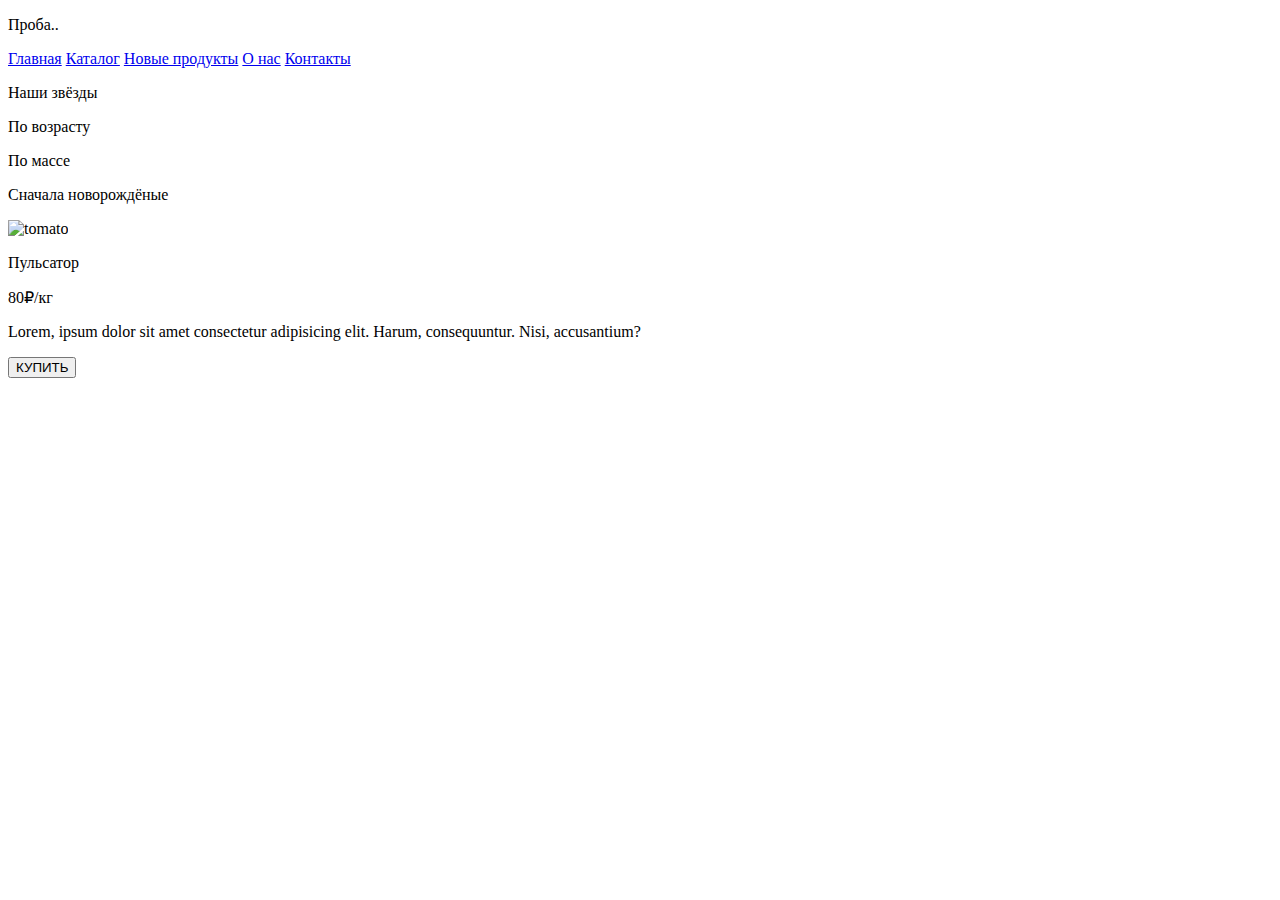
==== index.html @ 251368b4 "Update index.html" ====
<!DOCTYPE html>
<html lang="ru">
<head>
    <meta charset="UTF-8">
    <meta http-equiv="X-UA-Compatible" content="IE=edge">
    <meta name="viewport" content="width=device-width, initial-scale=1.0">
    <link rel="stylesheet" href="https://cdnjs.cloudflare.com/ajax/libs/font-awesome/6.4.0/css/all.min.css" integrity="sha512-iecdLmaskl7CVkqkXNQ/ZH/XLlvWZOJyj7Yy7tcenmpD1ypASozpmT/E0iPtmFIB46ZmdtAc9eNBvH0H/ZpiBw==" crossorigin="anonymous" referrerpolicy="no-referrer" />
    <link rel="preconnect" href="https://fonts.googleapis.com">
    <link rel="preconnect" href="https://fonts.gstatic.com" crossorigin>
    <link href="https://fonts.googleapis.com/css2?family=Inter:wght@400;500;600;700&family=Open+Sans&family=Sofia+Sans:ital@1&display=swap" rel="stylesheet">
    <link rel="stylesheet" href="style.css">
    <meta name="description" content="Проба."/>
    <title>Проба</title>
</head>
<body>
    <div class="container">
        <header id="header" class="display-f">
            <p class="header__logo">Проба.<span class="header__logo-dot">.</span></p>
            <nav class="display-f">
                <a href="./index.html" class="header__nav-a">Главная</a>
                <a href="./catalog.html" class="header__nav-a">Каталог</a>
                <a href="./new.html" class="header__nav-a">Новые продукты</a>
                <a href="./about.html" class="header__nav-a">О нас</a>
                <a href="./contact.html" class="header__nav-a">Контакты</a>
            </nav>
            <i class="fa-regular fa-user" style="font-size: 20px;"></i>
        </header>

        <p class="box__menu-p">Наши <span class="green italic">звёзды</span></p>
        <div class="box__menu-sort-buttons display-f">
            <div class="arrow-up display-f">
                <p class="mr">По возрасту</p>
                <i class="fa-regular fa-arrow-up-wide-short"></i>
            </div>
            <div class="arrow-down display-f">
                <p class="mr">По массе</p>
                <i class="fa-regular fa-arrow-up-short-wide"></i>
            </div>
            <p>Сначала новорождёные</p>
        </div>
        
        <div class="catalog">
            <div class="card">
                <div  style="text-align: end; font-size: 20px;"><i class="fa-regular fa-heart"></i></div>
                <img src="img/1.png" alt="tomato" class="product-photo">
                <div class="name-and-price display-f">
                    <p class="name-of-product size-24">Пульсатор</p>
                    <p class="price-of-product size-24"><span class="bold">80</span>₽/кг</p>
                </div>
                <p class="description-of-product">Lorem, ipsum dolor sit amet consectetur adipisicing elit. Harum, consequuntur. Nisi, accusantium?</p>
                <button class="buy-product-button">КУПИТЬ</button>
            </div>
            <div class="card"></div>
            <div class="card"></div>
            <div class="card"></div>
            <div class="card"></div>
            <div class="card"></div>
            <div class="card"></div>
            <div class="card"></div>
        </div>
    </div>
    <!-- <script src="script.js"></script> -->
    <script>
        const catalog = document.querySelector('.catalog');
        window.onscroll = function() {scrollFunction()};
            function scrollFunction() {
            if (document.body.scrollTop > 50 || document.documentElement.scrollTop > 50) {
                document.getElementById('header').classList.add('scroll');
            } else {
                document.getElementById('header').classList.remove('scroll');
            }
        };
        console.log(data)
        data.forEach((el, idx) => {
        catalog.innerHTML += `<div class="card">
                                    <div  style="text-align: end; font-size: 20px;"><i class="fa-regular fa-heart"></i></div>
                                    <img src="img/${idx++}.png" alt="${el.name}" class="product-photo">
                                    <div class="name-and-price display-f">
                                        <p class="name-of-product size-24">${el.name}</p>
                                        <p class="price-of-product size-24"><span class="bold">${el.price}</span>₽/кг</p>
                                    </div>
                                    <p class="description-of-product">${el.description}</p>
                                    <button class="buy-product-button">КУПИТЬ</button>
                            </div>`;
        });
    </script>
</body>
</html>
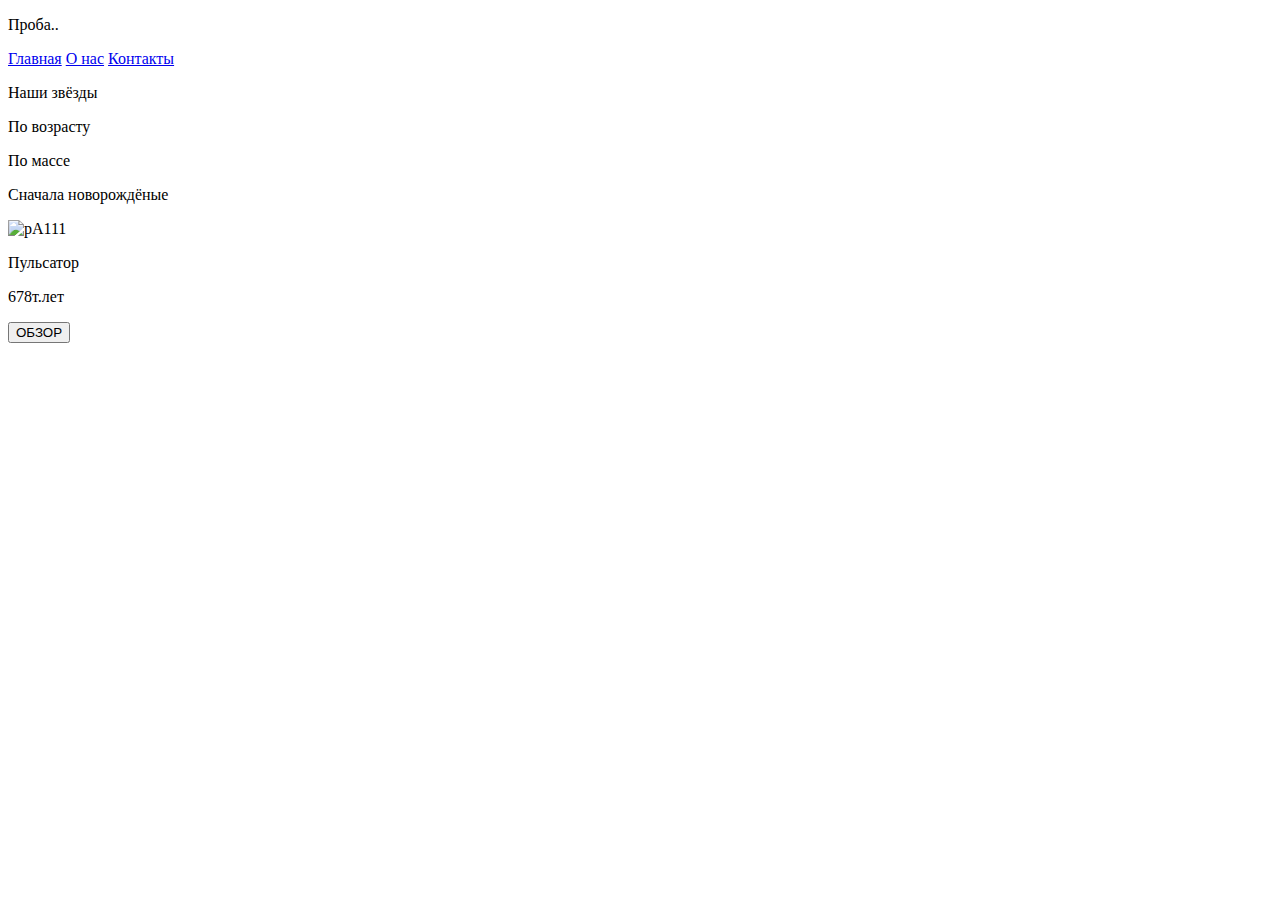
==== commit fd47c078: "Update index.html" ====
--- a/index.html
+++ b/index.html
@@ -18,8 +18,6 @@
             <p class="header__logo">Проба.<span class="header__logo-dot">.</span></p>
             <nav class="display-f">
                 <a href="./index.html" class="header__nav-a">Главная</a>
-                <a href="./catalog.html" class="header__nav-a">Каталог</a>
-                <a href="./new.html" class="header__nav-a">Новые продукты</a>
                 <a href="./about.html" class="header__nav-a">О нас</a>
                 <a href="./contact.html" class="header__nav-a">Контакты</a>
             </nav>
@@ -42,13 +40,12 @@
         <div class="catalog">
             <div class="card">
                 <div  style="text-align: end; font-size: 20px;"><i class="fa-regular fa-heart"></i></div>
-                <img src="img/1.png" alt="tomato" class="product-photo">
+                <img src="img/1.png" alt="pA111" class="z-photo">
                 <div class="name-and-price display-f">
                     <p class="name-of-product size-24">Пульсатор</p>
-                    <p class="price-of-product size-24"><span class="bold">80</span>₽/кг</p>
+                    <p class="price-of-product size-24"><span class="bold">678</span>т.лет</p>
                 </div>
-                <p class="description-of-product">Lorem, ipsum dolor sit amet consectetur adipisicing elit. Harum, consequuntur. Nisi, accusantium?</p>
-                <button class="buy-product-button">КУПИТЬ</button>
+                <button class="buy-product-button">ОБЗОР</button>
             </div>
             <div class="card"></div>
             <div class="card"></div>
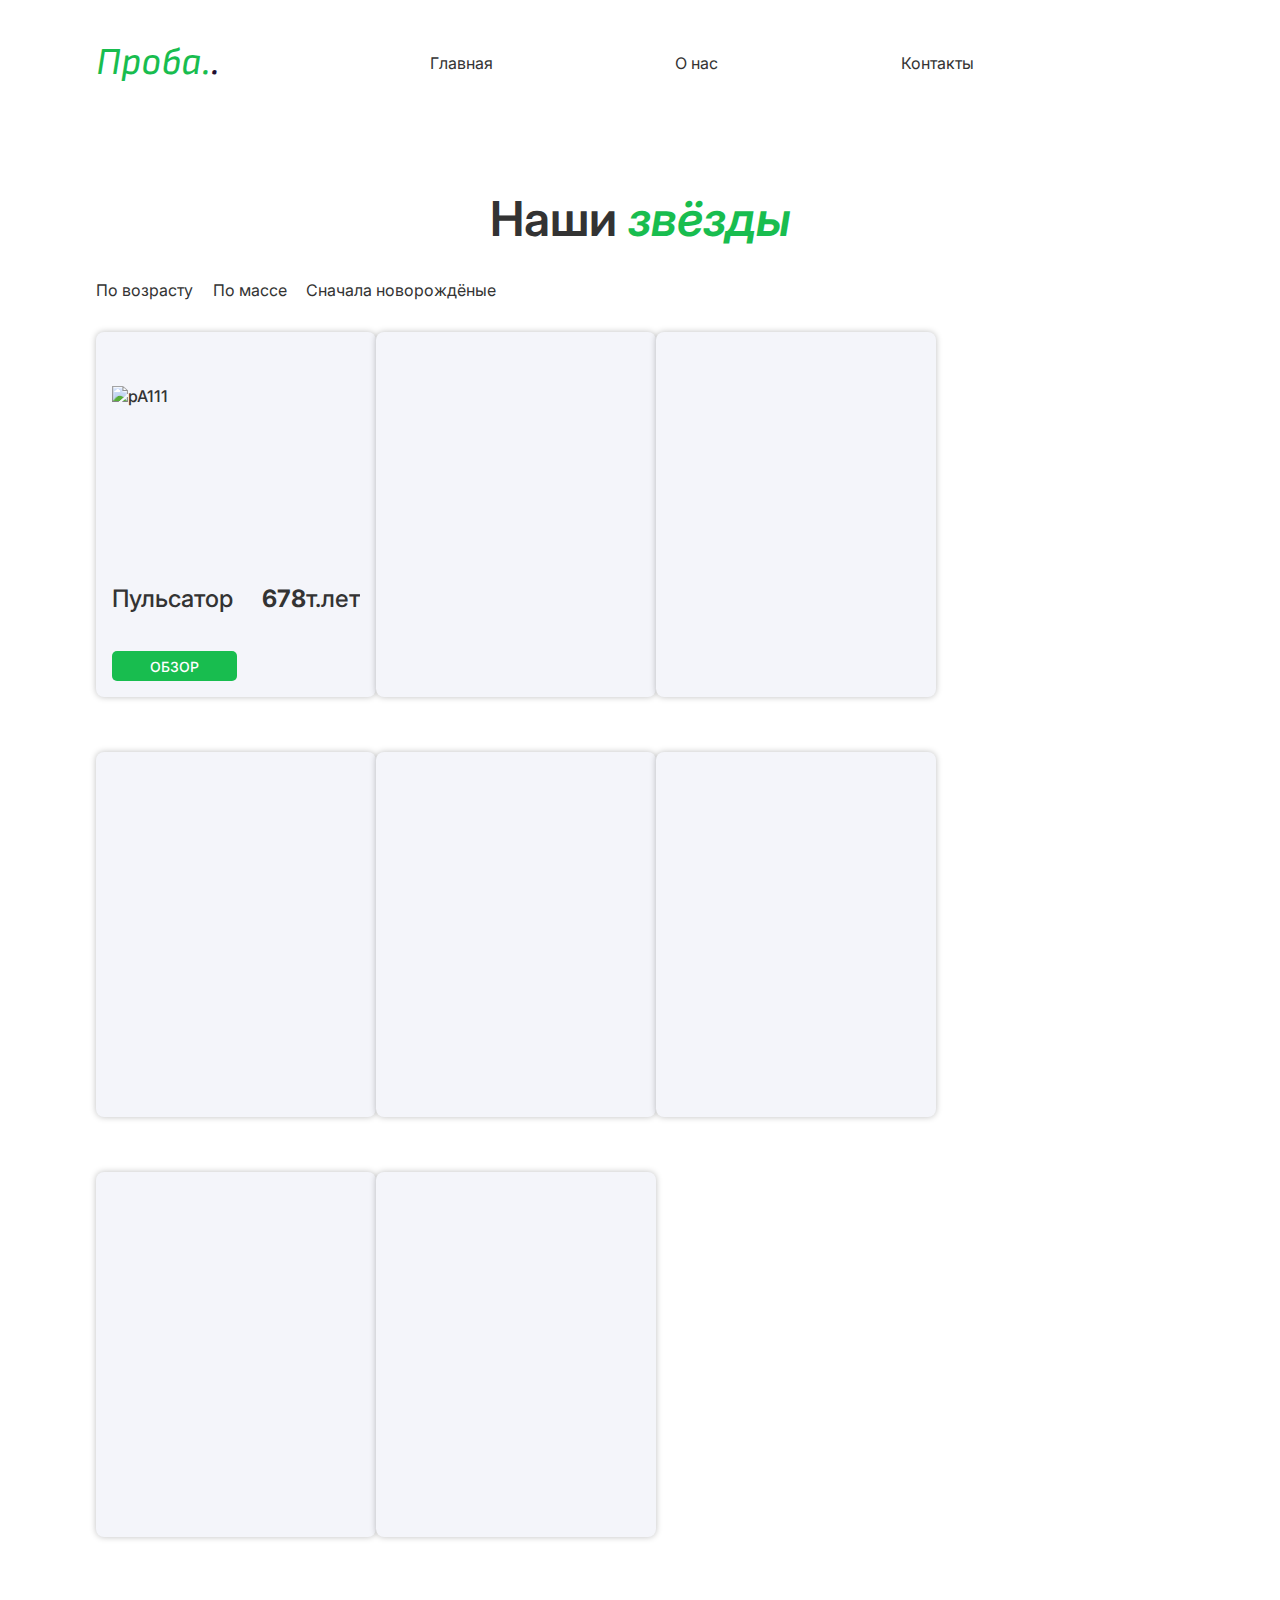
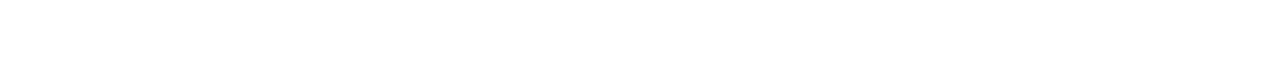
==== commit aac9c2f4: "Update index.html" ====
--- a/index.html
+++ b/index.html
@@ -10,6 +10,7 @@
     <link href="https://fonts.googleapis.com/css2?family=Inter:wght@400;500;600;700&family=Open+Sans&family=Sofia+Sans:ital@1&display=swap" rel="stylesheet">
     <link rel="stylesheet" href="style.css">
     <meta name="description" content="Проба."/>
+    <meta name="yandex-verification" content="9f63a9b26e3a26b7" />
     <title>Проба</title>
 </head>
 <body>
@@ -40,12 +41,12 @@
         <div class="catalog">
             <div class="card">
                 <div  style="text-align: end; font-size: 20px;"><i class="fa-regular fa-heart"></i></div>
-                <img src="img/1.png" alt="pA111" class="z-photo">
+                <img src="img/1822.jpg" alt="pA111" class="z-photo">
                 <div class="name-and-price display-f">
-                    <p class="name-of-product size-24">Пульсатор</p>
-                    <p class="price-of-product size-24"><span class="bold">678</span>т.лет</p>
+                    <p class="name-of-z size-24">Пульсатор</p>
+                    <p class="price-of-z size-24"><span class="bold">678</span>т.лет</p>
                 </div>
-                <button class="buy-product-button">ОБЗОР</button>
+                <button class="z-button">ОБЗОР</button>
             </div>
             <div class="card"></div>
             <div class="card"></div>
--- a/style.css
+++ b/style.css
@@ -0,0 +1,191 @@
+body {
+    margin: 0;
+    padding: 0;
+}
+button {
+    padding: 0;
+    border: none;
+    font: inherit;
+    color: inherit;
+    background-color: transparent;
+    cursor: pointer;
+}
+input {
+    all: unset;
+}
+.container {
+    padding: 0 6rem 4rem;
+    text-align: center;
+    font-size: 16px;
+    font-family: 'Inter', sans-serif;
+    color: rgb(51, 51, 51);
+}
+header {
+    padding: 2.5rem 6rem 2.5rem;
+    position: fixed;
+    z-index: 99;
+    left: 0;
+    top: 0;
+    background-color: white;
+    width: calc(100% - 12rem);
+    transition: 0.5s;
+}
+.header__logo {
+    font: italic 38px 'Sofia Sans', sans-serif;
+    color: rgb(24, 189, 79);
+}
+.header__logo-dot {
+    color: rgb(32, 14, 50);
+}
+header>nav {
+    width: 50%;
+}
+.header__nav-a {
+    text-decoration: none;
+    color: rgb(51, 51, 51);
+}
+.header__nav-a:hover {
+    text-decoration: underline;
+}
+.box__menu-p {
+    font-weight: 600;
+    font-size: 48px;
+    margin-bottom: 2rem;
+    margin-top: calc(5rem + 109px);
+}
+.box__menu-sort-buttons {
+    width: 400px;
+    margin-bottom: 2rem;
+}
+.catalog {
+    flex-wrap: wrap;
+    display: flex;
+    align-items: center;
+    gap: 55px calc((100% - 1120px)/3);
+    box-sizing: border-box;
+    margin-bottom: 5rem;
+}
+.card {
+    width: 280px;
+    height: 365px;
+    background-color: #F4F5FA;
+    border-radius: 8px;
+    box-shadow: 0 0 6px rgba(0, 0, 0, .25);
+    padding: 1rem;
+    box-sizing: border-box;
+    text-align: left;
+    font-weight: 500;
+    display: flex;
+    flex-direction: column;
+    justify-content: space-between;
+}
+.z-photo {
+    height: 160px;
+    max-width: 90%;
+}
+.description-of-z {
+    font-size: 12px;
+    color: rgb(85, 85, 85);
+    font-family: 'Open Sans', sans-serif;
+    overflow: hidden;
+    max-height: 55px;
+}
+.price-of-z {
+    max-width: 100px;
+    max-height: 30px;
+    overflow: hidden;
+}
+.name-of-z {
+    max-width: 135px;
+    max-height: 30px;
+    overflow: hidden;
+}
+.z-button {
+    background-color: rgb(24, 189, 79);
+    color: white;
+    font-size: 14px;
+    border-radius: 5px;
+    height: 30px;
+    width: 125px;
+}
+.banner {
+    display: flex;
+    flex-direction: column;
+    justify-content: space-around;
+    align-items: center;
+    width: 1000px;
+    height: 400px;
+    background-image: url(img/banner.png);
+    background-position: center;
+    background-size: contain;
+    border-radius: 35px;
+    margin: auto;
+    padding: 3rem 4rem;
+    box-sizing: border-box;
+    color: white;
+}
+.banner__text {
+    font-size: 42px;
+    font-weight: 600;
+    width: 560px;
+}
+form {
+    position: relative;
+}
+.banner__input-email {
+    width: 500px;
+    height: 50px;
+    border-radius: 31px;
+    background-color: white;
+    text-align: left;
+    box-sizing: border-box;
+    padding: .5rem 2.5rem;
+    color: rgba(51, 51, 51, .6);
+}
+.banner__submit-button {
+    width: 100px;
+    height: 40px;
+    border-radius: 26px;
+    color: white;
+    background-color: rgb(24, 189, 79);
+    position: relative;
+    left: -110px;
+}
+p {
+    margin: 0;
+}
+.display-f {
+    display: flex;
+    align-items: center;
+    justify-content: space-between;
+}
+.green {
+    color: rgb(24, 189, 79);
+}
+.italic {
+    font-style: italic;
+}
+.mr {
+    margin-right: 10px;
+}
+.bold {
+    font-weight: 700;
+}
+.size-24 {
+    font-size: 24px;
+}
+.scroll {
+    box-shadow: 0 0 6px rgba(0, 0, 0, .25);
+}
+.red {
+    background-color: #FF4C3B;
+    color: white;
+}
+.orange {
+    background-color: #FFB12B;
+    color: #333;
+}
+
+@media (max-width) {
+    
+}
